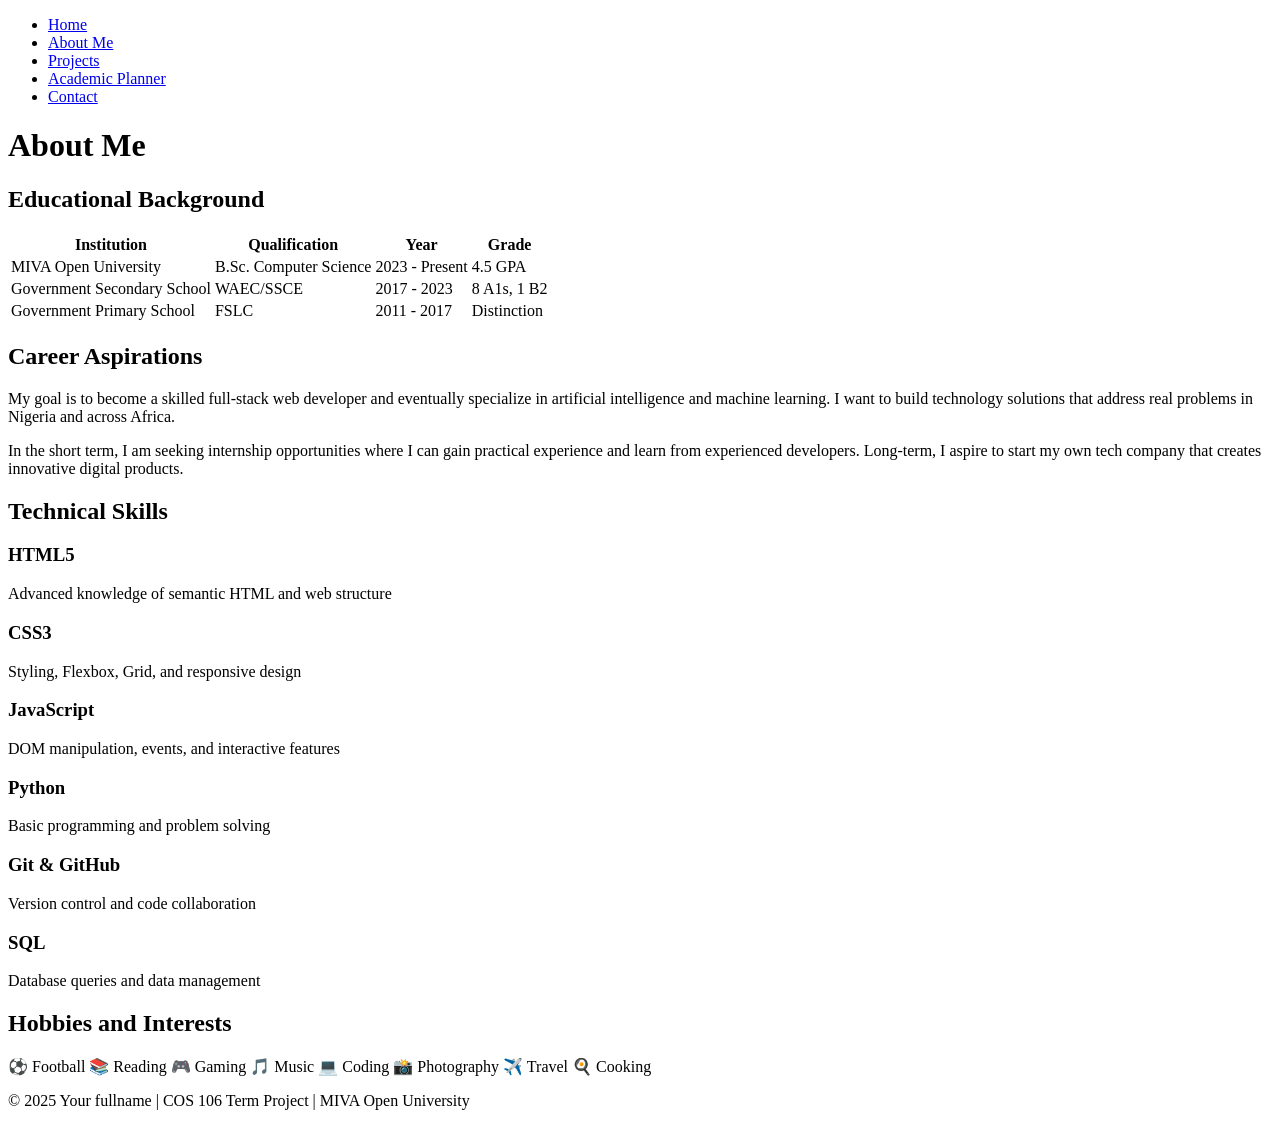
==== about.html @ 4fe2b18b "Add files via upload" ====
<!DOCTYPE html>
<html lang="en">
<head>
  <meta charset="UTF-8">
  <meta name="viewport" content="width=device-width, initial-scale=1.0">
  <title>About Me</title>
  <link rel="stylesheet" href="css/style.css">
</head>
<body>
  
  <nav>
    <ul>
      <li><a href="index.html">Home</a></li>
      <li><a href="about.html">About Me</a></li>
      <li><a href="projects.html">Projects</a></li>
      <li><a href="planner.html">Academic Planner</a></li>
      <li><a href="contact.html">Contact</a></li>
    </ul>
  </nav>

  <div class="container">
    <h1>About Me</h1>
    
    <div class="section">
      <h2>Educational Background</h2>
      <table>
        <thead>
          <tr>
            <th>Institution</th>
            <th>Qualification</th>
            <th>Year</th>
            <th>Grade</th>
          </tr>
        </thead>
        <tbody>
          <tr>
            <td>MIVA Open University</td>
            <td>B.Sc. Computer Science</td>
            <td>2023 - Present</td>
            <td>4.5 GPA</td>
          </tr>
          <tr>
            <td>Government Secondary School</td>
            <td>WAEC/SSCE</td>
            <td>2017 - 2023</td>
            <td>8 A1s, 1 B2</td>
          </tr>
          <tr>
            <td>Government Primary School</td>
            <td>FSLC</td>
            <td>2011 - 2017</td>
            <td>Distinction</td>
          </tr>
        </tbody>
      </table>
    </div>

    <div class="section">
      <h2>Career Aspirations</h2>
      <p>
        My goal is to become a skilled full-stack web developer and eventually specialize in 
        artificial intelligence and machine learning. I want to build technology solutions that 
        address real problems in Nigeria and across Africa.
      </p>
      <p>
        In the short term, I am seeking internship opportunities where I can gain practical 
        experience and learn from experienced developers. Long-term, I aspire to start my own 
        tech company that creates innovative digital products.
      </p>
    </div>

    <div class="section">
      <h2>Technical Skills</h2>
      <div class="skills-list">
        <div class="skill-item">
          <h3>HTML5</h3>
          <p>Advanced knowledge of semantic HTML and web structure</p>
        </div>
        <div class="skill-item">
          <h3>CSS3</h3>
          <p>Styling, Flexbox, Grid, and responsive design</p>
        </div>
        <div class="skill-item">
          <h3>JavaScript</h3>
          <p>DOM manipulation, events, and interactive features</p>
        </div>
        <div class="skill-item">
          <h3>Python</h3>
          <p>Basic programming and problem solving</p>
        </div>
        <div class="skill-item">
          <h3>Git & GitHub</h3>
          <p>Version control and code collaboration</p>
        </div>
        <div class="skill-item">
          <h3>SQL</h3>
          <p>Database queries and data management</p>
        </div>
      </div>
    </div>

    <div class="section">
      <h2>Hobbies and Interests</h2>
      <div class="hobbies-list">
        <span class="hobby-tag">⚽ Football</span>
        <span class="hobby-tag">📚 Reading</span>
        <span class="hobby-tag">🎮 Gaming</span>
        <span class="hobby-tag">🎵 Music</span>
        <span class="hobby-tag">💻 Coding</span>
        <span class="hobby-tag">📸 Photography</span>
        <span class="hobby-tag">✈️ Travel</span>
        <span class="hobby-tag">🍳 Cooking</span>
      </div>
    </div>

  </div>

  <footer>
    <p>&copy; 2025 Your fullname | COS 106 Term Project | MIVA Open University</p>
  </footer>

  <script src="js/main.js"></script>
</body>
</html>
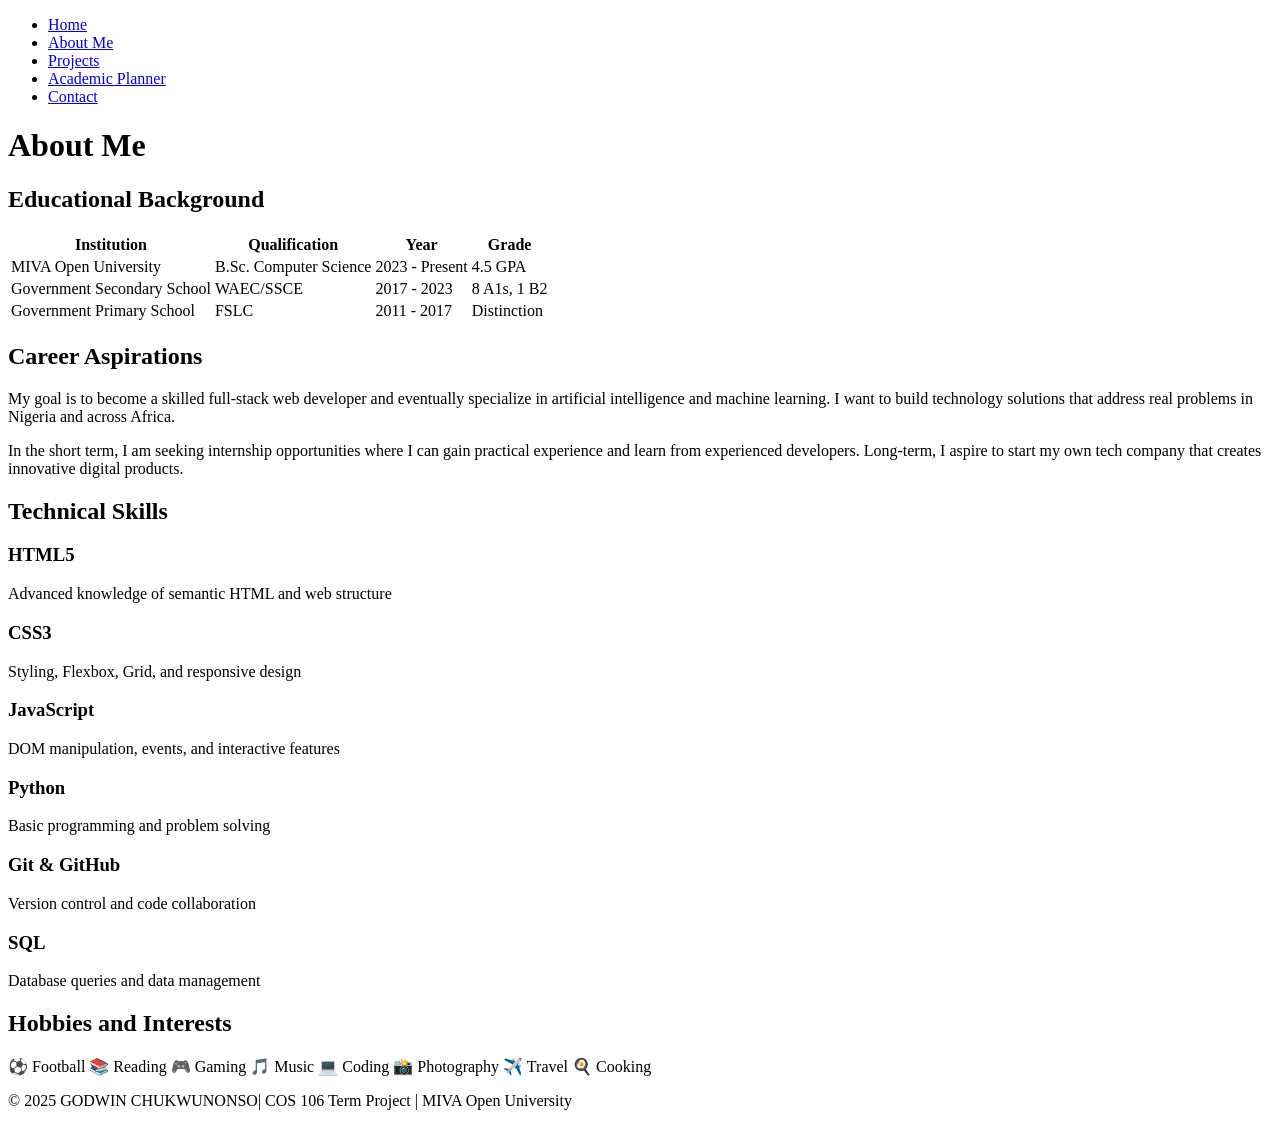
==== commit d64a823f: "Update about.html" ====
--- a/about.html
+++ b/about.html
@@ -116,7 +116,7 @@
   </div>
 
   <footer>
-    <p>&copy; 2025 Your fullname | COS 106 Term Project | MIVA Open University</p>
+    <p>&copy; 2025 GODWIN CHUKWUNONSO| COS 106 Term Project | MIVA Open University</p>
   </footer>
 
   <script src="js/main.js"></script>
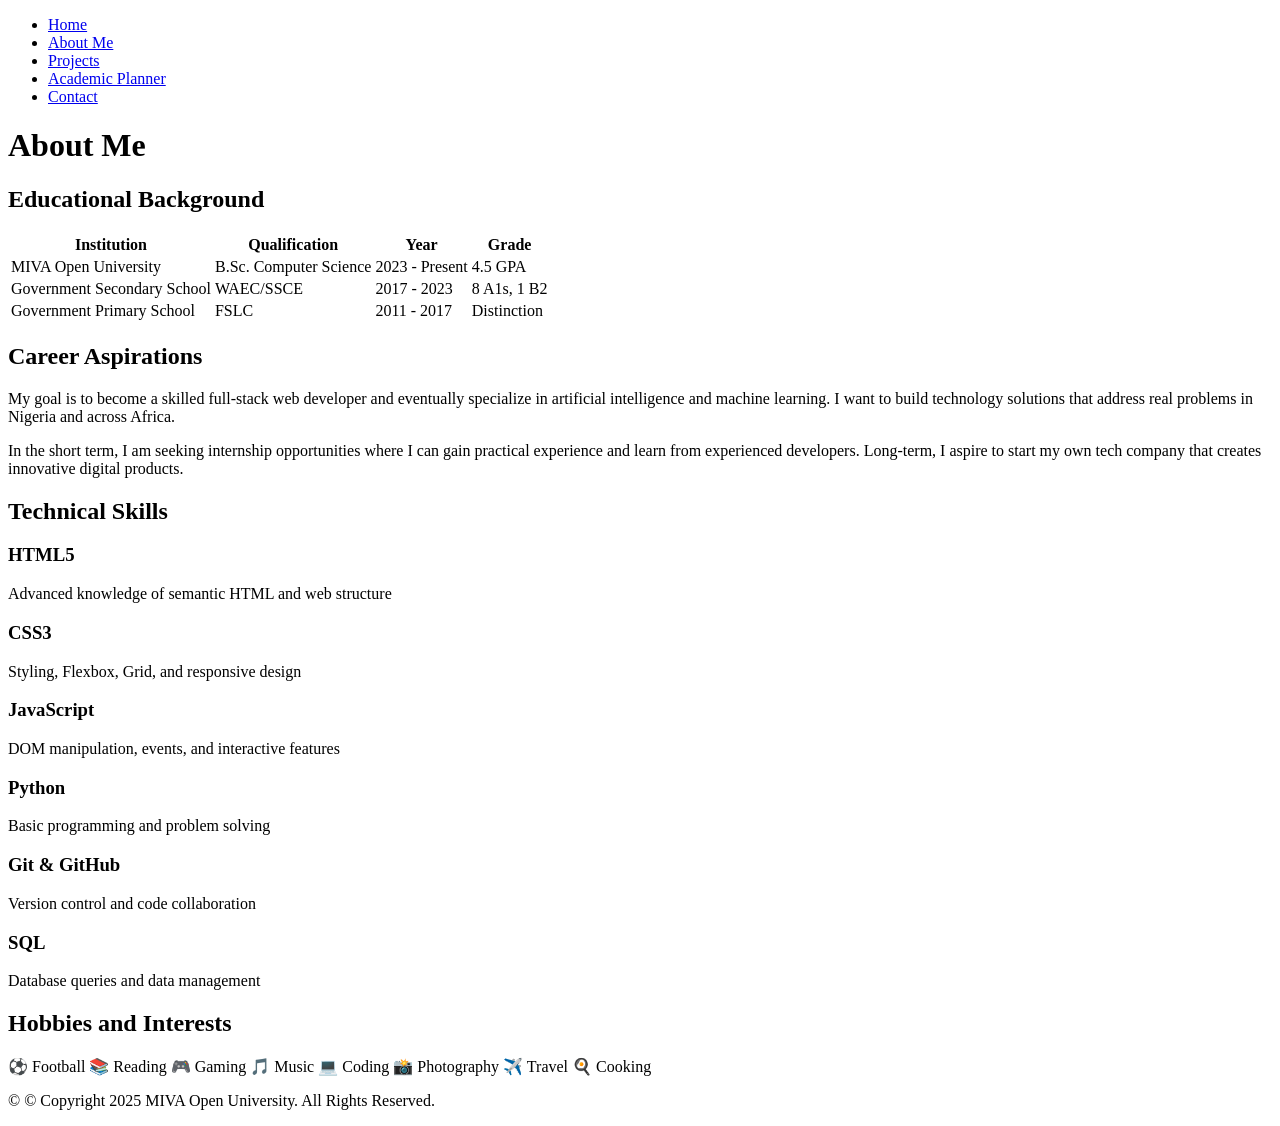
==== commit 78251f5f: "Update about.html" ====
--- a/about.html
+++ b/about.html
@@ -116,7 +116,7 @@
   </div>
 
   <footer>
-    <p>&copy; 2025 GODWIN CHUKWUNONSO| COS 106 Term Project | MIVA Open University</p>
+    <p>&copy; © Copyright 2025 MIVA Open University. All Rights Reserved.</p>
   </footer>
 
   <script src="js/main.js"></script>
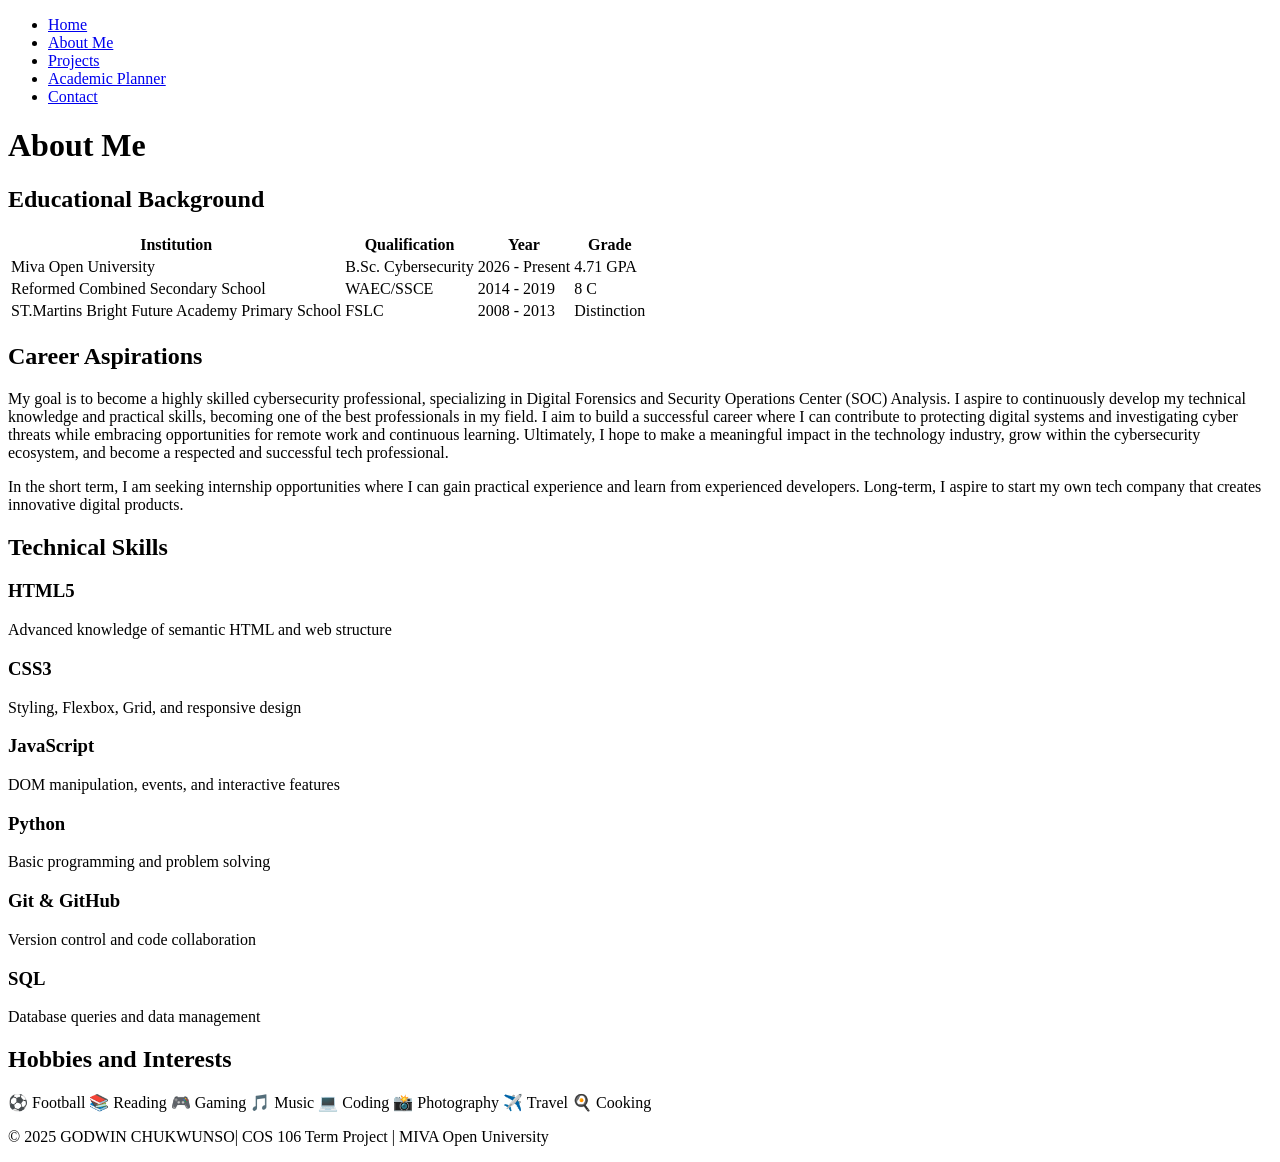
==== commit b307d147: "Update about.html" ====
--- a/about.html
+++ b/about.html
@@ -7,7 +7,7 @@
   <link rel="stylesheet" href="css/style.css">
 </head>
 <body>
-  
+
   <nav>
     <ul>
       <li><a href="index.html">Home</a></li>
@@ -20,7 +20,7 @@
 
   <div class="container">
     <h1>About Me</h1>
-    
+
     <div class="section">
       <h2>Educational Background</h2>
       <table>
@@ -34,21 +34,21 @@
         </thead>
         <tbody>
           <tr>
-            <td>MIVA Open University</td>
-            <td>B.Sc. Computer Science</td>
-            <td>2023 - Present</td>
-            <td>4.5 GPA</td>
+            <td>Miva Open University</td>
+            <td>B.Sc. Cybersecurity</td>
+            <td>2026 - Present</td>
+            <td>4.71 GPA</td>
           </tr>
           <tr>
-            <td>Government Secondary School</td>
+            <td>Reformed Combined Secondary School</td>
             <td>WAEC/SSCE</td>
-            <td>2017 - 2023</td>
-            <td>8 A1s, 1 B2</td>
+            <td>2014 - 2019</td>
+            <td>8 C</td>
           </tr>
           <tr>
-            <td>Government Primary School</td>
+            <td>ST.Martins Bright Future Academy Primary School</td>
             <td>FSLC</td>
-            <td>2011 - 2017</td>
+            <td>2008 - 2013</td>
             <td>Distinction</td>
           </tr>
         </tbody>
@@ -58,9 +58,7 @@
     <div class="section">
       <h2>Career Aspirations</h2>
       <p>
-        My goal is to become a skilled full-stack web developer and eventually specialize in 
-        artificial intelligence and machine learning. I want to build technology solutions that 
-        address real problems in Nigeria and across Africa.
+        My goal is to become a highly skilled cybersecurity professional, specializing in Digital Forensics and Security Operations Center (SOC) Analysis. I aspire to continuously develop my technical knowledge and practical skills, becoming one of the best professionals in my field. I aim to build a successful career where I can contribute to protecting digital systems and investigating cyber threats while embracing opportunities for remote work and continuous learning. Ultimately, I hope to make a meaningful impact in the technology industry, grow within the cybersecurity ecosystem, and become a respected and successful tech professional.
       </p>
       <p>
         In the short term, I am seeking internship opportunities where I can gain practical 
@@ -116,9 +114,9 @@
   </div>
 
   <footer>
-    <p>&copy; © Copyright 2025 MIVA Open University. All Rights Reserved.</p>
+    <p>&copy; 2025 GODWIN CHUKWUNSO| COS 106 Term Project | MIVA Open University</p>
   </footer>
 
   <script src="js/main.js"></script>
 </body>
-</html>
+</html>
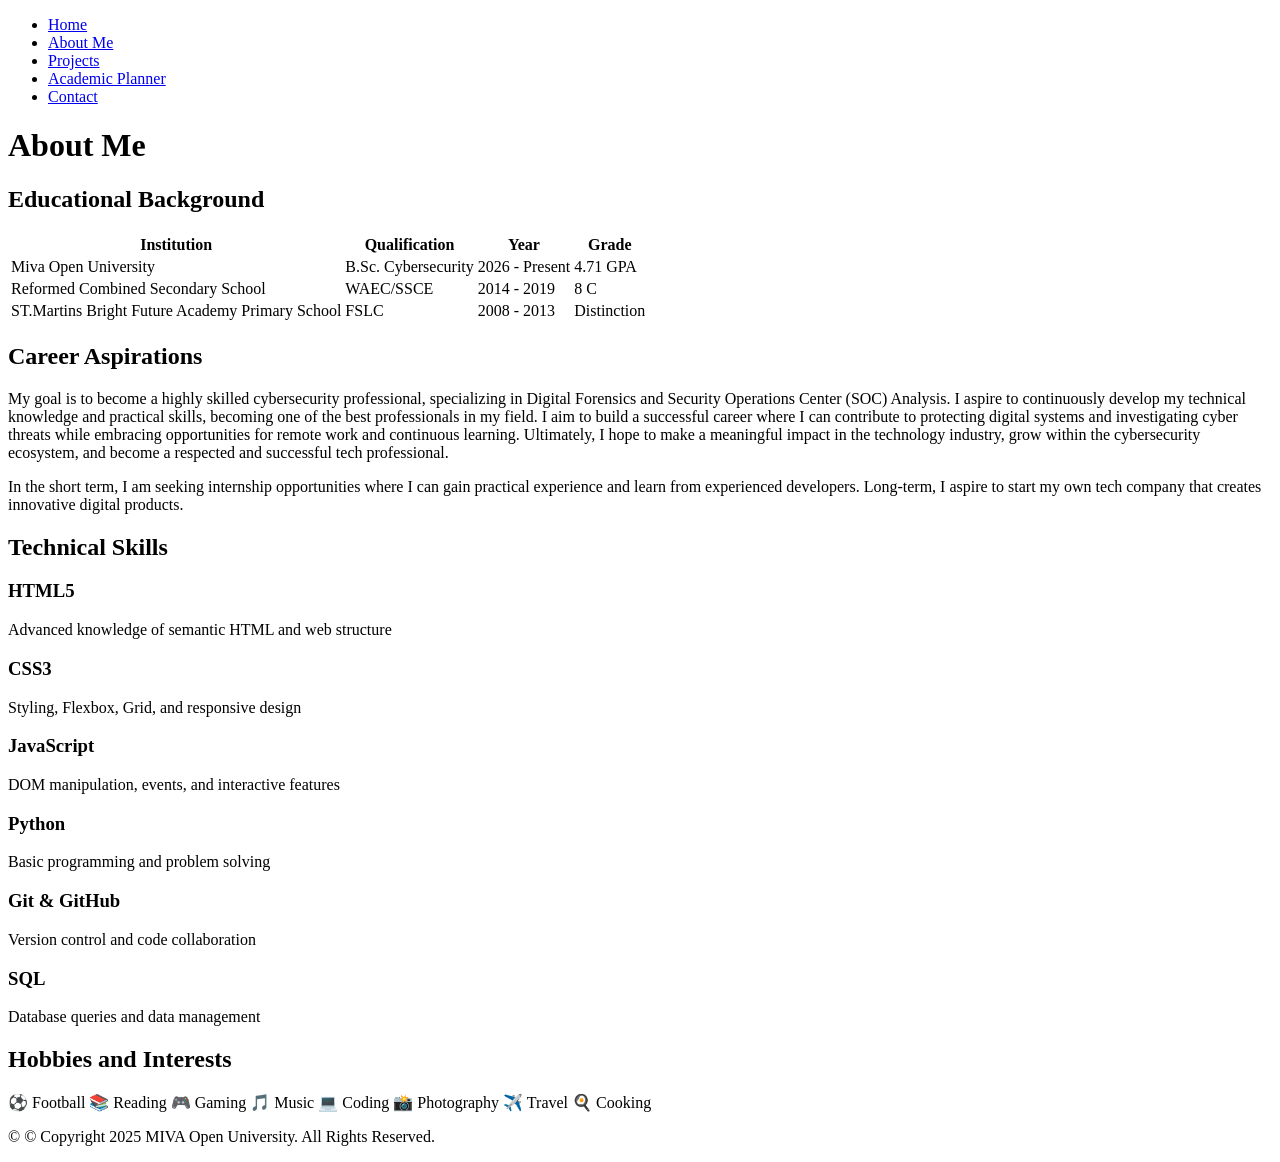
==== commit 033fbcbf: "Update about.html" ====
--- a/about.html
+++ b/about.html
@@ -114,7 +114,7 @@
   </div>
 
   <footer>
-    <p>&copy; 2025 GODWIN CHUKWUNSO| COS 106 Term Project | MIVA Open University</p>
+    <p>&copy; © Copyright 2025 MIVA Open University. All Rights Reserved.</p>
   </footer>
 
   <script src="js/main.js"></script>
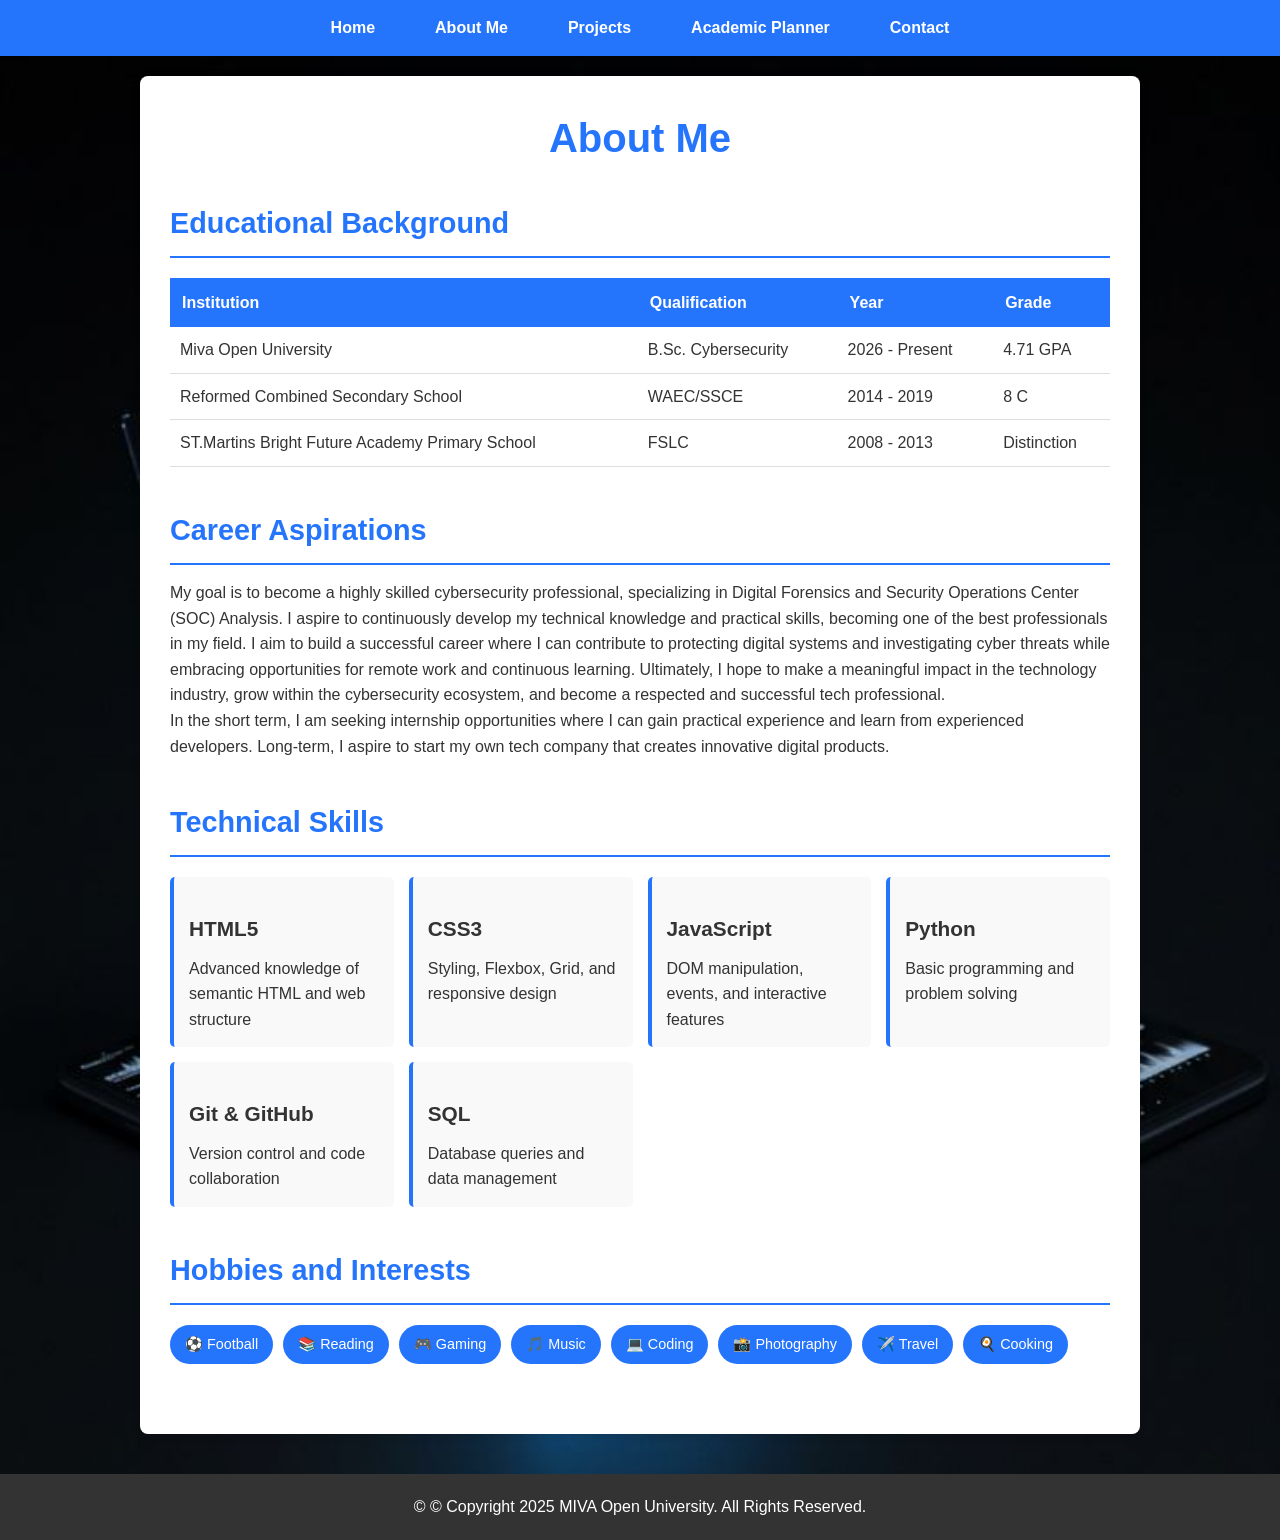
==== commit b3a12ad6: "Update about.html" ====
--- a/about.html
+++ b/about.html
@@ -4,7 +4,7 @@
   <meta charset="UTF-8">
   <meta name="viewport" content="width=device-width, initial-scale=1.0">
   <title>About Me</title>
-  <link rel="stylesheet" href="css/style.css">
+  <link rel="stylesheet" href="style.css">
 </head>
 <body>
 
--- a/style.css
+++ b/style.css
@@ -0,0 +1,347 @@
+* {
+  margin: 0;
+  padding: 0;
+  box-sizing: border-box;
+}
+
+body {
+  font-family: Arial, sans-serif;
+  line-height: 1.6;
+  color: #333;
+  background-color: #f4f4f4;
+background-image: url('background.png');
+background-size: cover;
+background-position: center;
+
+}
+
+img {
+  max-width: 100%;
+  height: auto;
+}
+
+a {
+  color: #2575fc;
+  text-decoration: none;
+}
+
+a:hover {
+  text-decoration: underline;
+}
+
+nav {
+  background-color: #2575fc;
+  color: white;
+  padding: 15px 0;
+  text-align: center;
+}
+
+nav ul {
+  list-style: none;
+  display: flex;
+  justify-content: center;
+  gap: 30px;
+  flex-wrap: wrap;
+}
+
+nav a {
+  color: white;
+  font-weight: bold;
+  padding: 10px 15px;
+}
+
+nav a:hover {
+  background-color: #1a5cd7;
+  border-radius: 5px;
+  text-decoration: none;
+}
+
+.container {
+  max-width: 1000px;
+  margin: 20px auto;
+  padding: 30px;
+  background-color: white;
+  box-shadow: 0 0 10px rgba(0,0,0,0.1);
+  border-radius: 8px;
+}
+
+h1 {
+  color: #2575fc;
+  margin-bottom: 20px;
+  font-size: 2.5em;
+  text-align: center;
+}
+
+h2 {
+  color: #2575fc;
+  margin-top: 30px;
+  margin-bottom: 15px;
+  font-size: 1.8em;
+  border-bottom: 2px solid #2575fc;
+  padding-bottom: 10px;
+}
+
+h3 {
+  color: #333;
+  margin-top: 20px;
+  margin-bottom: 10px;
+  font-size: 1.3em;
+}
+
+.section {
+  margin-bottom: 40px;
+}
+
+.profile-img {
+  width: 100px;
+  height: 100px;
+  border-radius: 50%;
+  display: block;
+  margin: 20px auto;
+  border: 4px solid #2575fc;
+  object-fit: cover;
+}
+
+.skills-list {
+  display: grid;
+  grid-template-columns: repeat(auto-fit, minmax(200px, 1fr));
+  gap: 15px;
+  margin-top: 20px;
+}
+
+.skill-item {
+  background-color: #f9f9f9;
+  padding: 15px;
+  border-left: 4px solid #2575fc;
+  border-radius: 5px;
+}
+
+.projects-grid {
+  display: grid;
+  grid-template-columns: repeat(auto-fit, minmax(280px, 1fr));
+  gap: 25px;
+  margin-top: 20px;
+}
+
+.project-card {
+  background-color: #f9f9f9;
+  padding: 20px;
+  border-radius: 8px;
+  box-shadow: 0 2px 5px rgba(0,0,0,0.1);
+}
+
+.project-card img {
+  width: 100%;
+  height: 200px;
+  object-fit: cover;
+  border-radius: 5px;
+  margin-bottom: 15px;
+}
+
+.project-card h3 {
+  margin-top: 0;
+}
+
+table {
+  width: 100%;
+  border-collapse: collapse;
+  margin-top: 20px;
+}
+
+table th {
+  background-color: #2575fc;
+  color: white;
+  padding: 12px;
+  text-align: left;
+}
+
+table td {
+  padding: 10px;
+  border-bottom: 1px solid #ddd;
+}
+
+table tr:hover {
+  background-color: #f5f5f5;
+}
+
+.hobbies-list {
+  display: flex;
+  flex-wrap: wrap;
+  gap: 10px;
+  margin-top: 20px;
+}
+
+.hobby-tag {
+  background-color: #2575fc;
+  color: white;
+  padding: 8px 15px;
+  border-radius: 20px;
+  font-size: 0.9em;
+}
+
+form {
+  margin-top: 20px;
+}
+
+.form-group {
+  margin-bottom: 20px;
+}
+
+label {
+  display: block;
+  margin-bottom: 5px;
+  font-weight: bold;
+  color: #333;
+}
+
+input,
+textarea {
+  width: 100%;
+  padding: 10px;
+  border: 1px solid #ddd;
+  border-radius: 5px;
+  font-size: 16px;
+  font-family: Arial, sans-serif;
+}
+
+input:focus,
+textarea:focus {
+  outline: none;
+  border-color: #2575fc;
+}
+
+textarea {
+  resize: vertical;
+  min-height: 120px;
+}
+
+button {
+  background-color: #2575fc;
+  color: white;
+  padding: 12px 30px;
+  border: none;
+  border-radius: 5px;
+  cursor: pointer;
+  font-size: 16px;
+  font-weight: bold;
+}
+
+button:hover {
+  background-color: #1a5cd7;
+}
+
+.error {
+  border-color: red !important;
+}
+
+.error-message {
+  color: red;
+  font-size: 0.9em;
+  margin-top: 5px;
+  display: block;
+}
+
+.success-message {
+  background-color: #d4edda;
+  color: #155724;
+  padding: 15px;
+  border-radius: 5px;
+  margin-top: 20px;
+  display: none;
+}
+
+.success-message.show {
+  display: block;
+}
+
+.task-input-container {
+  display: flex;
+  gap: 10px;
+  margin-bottom: 20px;
+}
+
+.task-input-container input {
+  flex: 1;
+}
+
+.task-list {
+  list-style: none;
+  margin-top: 20px;
+}
+
+.task-item {
+  background-color: #f9f9f9;
+  padding: 15px;
+  margin-bottom: 10px;
+  border-radius: 5px;
+  display: flex;
+  justify-content: space-between;
+  align-items: center;
+}
+
+.task-item.completed {
+  opacity: 0.6;
+  text-decoration: line-through;
+}
+
+.task-actions {
+  display: flex;
+  gap: 10px;
+}
+
+.task-actions button {
+  padding: 5px 15px;
+  font-size: 14px;
+}
+
+.delete-btn {
+  background-color: #dc3545;
+}
+
+.delete-btn:hover {
+  background-color: #c82333;
+}
+
+.complete-btn {
+  background-color: #28a745;
+}
+
+.complete-btn:hover {
+  background-color: #218838;
+}
+
+footer {
+  background-color: #333;
+  color: white;
+  text-align: center;
+  padding: 20px 0;
+  margin-top: 40px;
+}
+
+@media (max-width: 768px) {
+  .container {
+    padding: 20px;
+    margin: 10px;
+  }
+  
+  nav ul {
+    flex-direction: column;
+    gap: 10px;
+  }
+  
+  h1 {
+    font-size: 2em;
+  }
+  
+  h2 {
+    font-size: 1.5em;
+  }
+  
+  .projects-grid {
+    grid-template-columns: 1fr;
+  }
+  
+  .task-input-container {
+    flex-direction: column;
+  }
+}
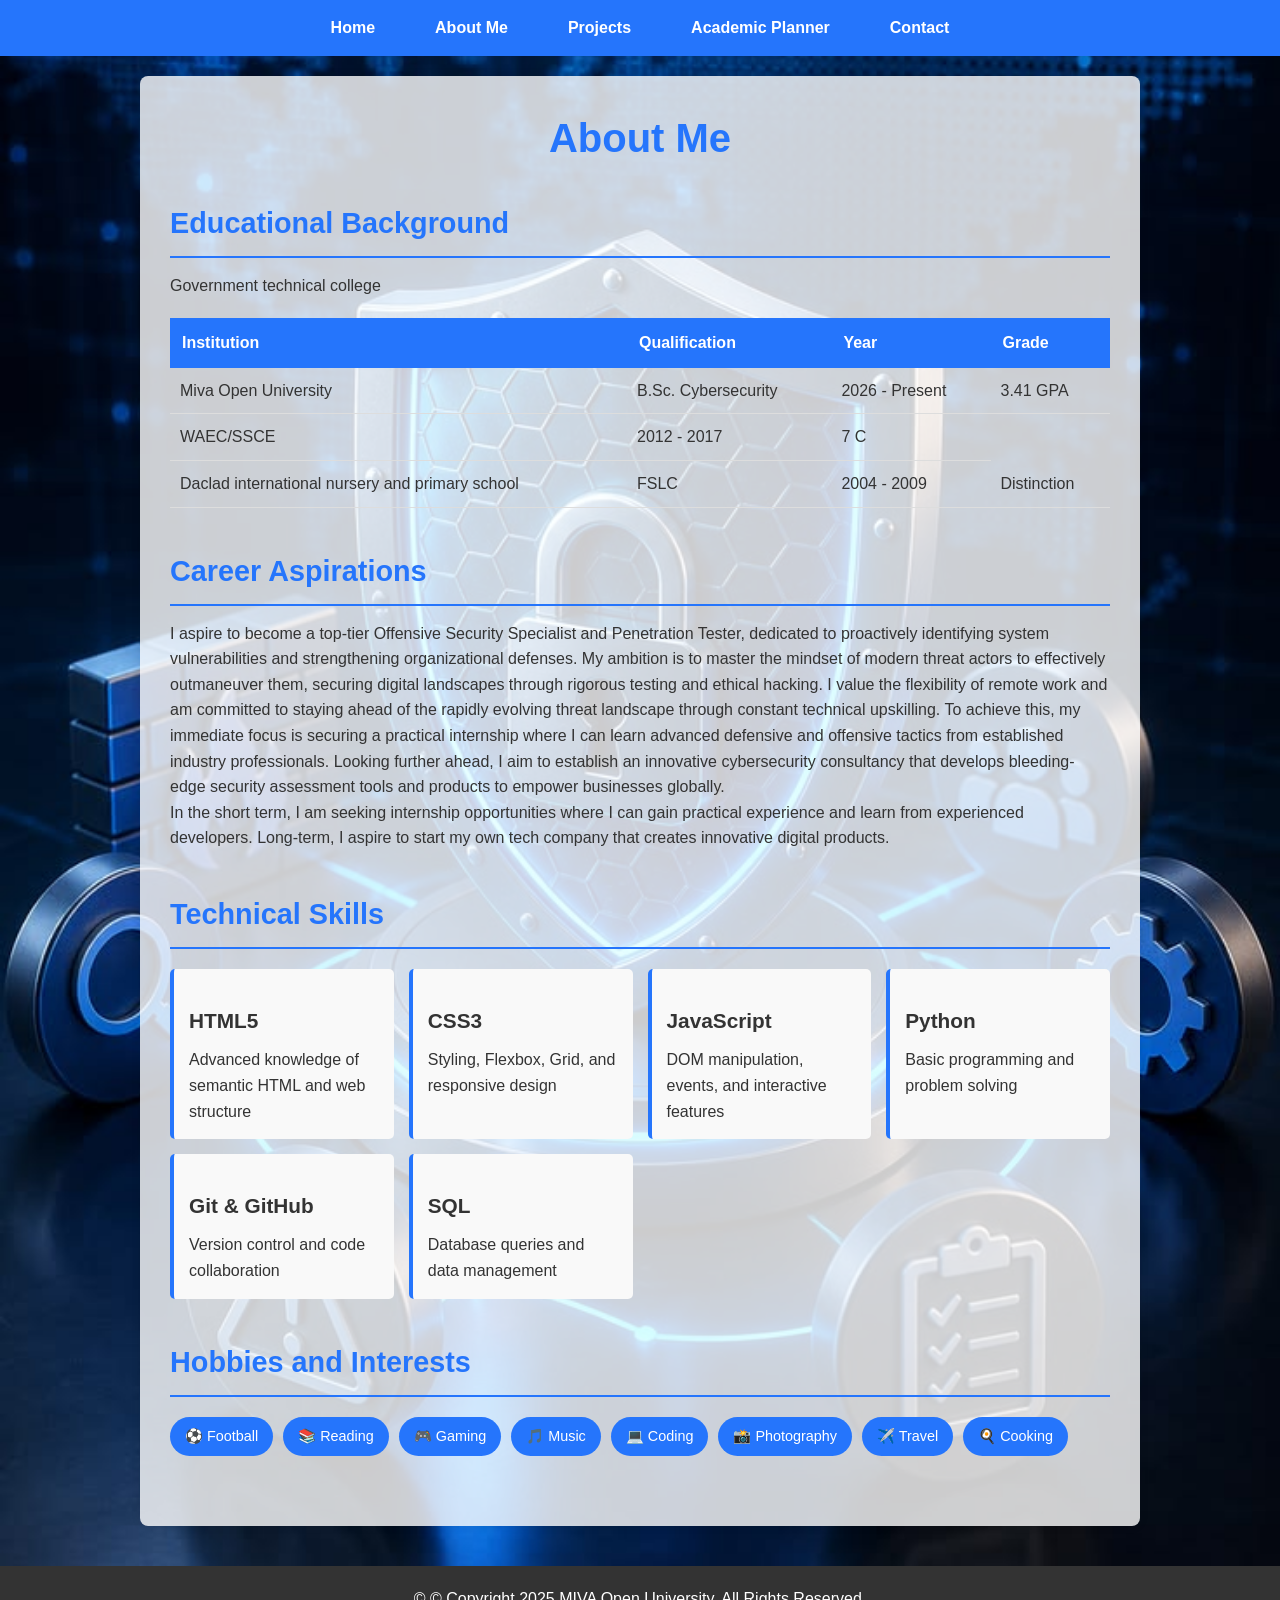
==== commit d9e1a086: "Update about.html" ====
--- a/about.html
+++ b/about.html
@@ -37,18 +37,18 @@
             <td>Miva Open University</td>
             <td>B.Sc. Cybersecurity</td>
             <td>2026 - Present</td>
-            <td>4.71 GPA</td>
+            <td>3.41 GPA</td>
           </tr>
           <tr>
-            <td>Reformed Combined Secondary School</td>
+            Government technical college</td>
             <td>WAEC/SSCE</td>
-            <td>2014 - 2019</td>
-            <td>8 C</td>
+            <td>2012 - 2017</td>
+            <td>7 C</td>
           </tr>
           <tr>
-            <td>ST.Martins Bright Future Academy Primary School</td>
+            <td>Daclad international nursery and primary school</td>
             <td>FSLC</td>
-            <td>2008 - 2013</td>
+            <td>2004 - 2009</td>
             <td>Distinction</td>
           </tr>
         </tbody>
@@ -58,7 +58,8 @@
     <div class="section">
       <h2>Career Aspirations</h2>
       <p>
-        My goal is to become a highly skilled cybersecurity professional, specializing in Digital Forensics and Security Operations Center (SOC) Analysis. I aspire to continuously develop my technical knowledge and practical skills, becoming one of the best professionals in my field. I aim to build a successful career where I can contribute to protecting digital systems and investigating cyber threats while embracing opportunities for remote work and continuous learning. Ultimately, I hope to make a meaningful impact in the technology industry, grow within the cybersecurity ecosystem, and become a respected and successful tech professional.
+        I aspire to become a top-tier Offensive Security Specialist and Penetration Tester, dedicated to proactively identifying system vulnerabilities and strengthening organizational defenses. My ambition is to master the mindset of modern threat actors to effectively outmaneuver them, securing digital landscapes through rigorous testing and ethical hacking. I value the flexibility of remote work and am committed to staying ahead of the rapidly evolving threat landscape through constant technical upskilling.
+To achieve this, my immediate focus is securing a practical internship where I can learn advanced defensive and offensive tactics from established industry professionals. Looking further ahead, I aim to establish an innovative cybersecurity consultancy that develops bleeding-edge security assessment tools and products to empower businesses globally.
       </p>
       <p>
         In the short term, I am seeking internship opportunities where I can gain practical 
--- a/style.css
+++ b/style.css
@@ -60,7 +60,7 @@
   max-width: 1000px;
   margin: 20px auto;
   padding: 30px;
-  background-color: white;
+  background-color: rgba(255, 255, 255, 0.8);
   box-shadow: 0 0 10px rgba(0,0,0,0.1);
   border-radius: 8px;
 }
@@ -93,8 +93,8 @@
 }
 
 .profile-img {
-  width: 100px;
-  height: 100px;
+  width: 200px;
+  height: 200px;
   border-radius: 50%;
   display: block;
   margin: 20px auto;
@@ -345,3 +345,38 @@
     flex-direction: column;
   }
 }
+body::before {
+  content: "";
+  position: fixed;
+  top: 0;
+  left: 0;
+  width: 100%;
+  height: 100%;
+}
+
+.hero-section {
+  position: relative;
+  background: linear-gradient(135deg, #FF9900 0%, #000000 100%);
+  min-height: 100vh;
+  display: flex;
+  flex-direction: column;
+  justify-content: center;
+  align-items: center;
+  color: #fff;
+}
+
+
+.cta-button {
+  background: linear-gradient(to right, #ffcc00, #ff9900);
+  color: #000;
+  padding: 15px 30px;
+  font-weight: bold;
+  border: none;
+  border-radius: 5px;
+  cursor: pointer;
+  transition: transform 0.3s ease;
+}
+
+.cta-button:hover {
+  transform: scale(1.05);
+}
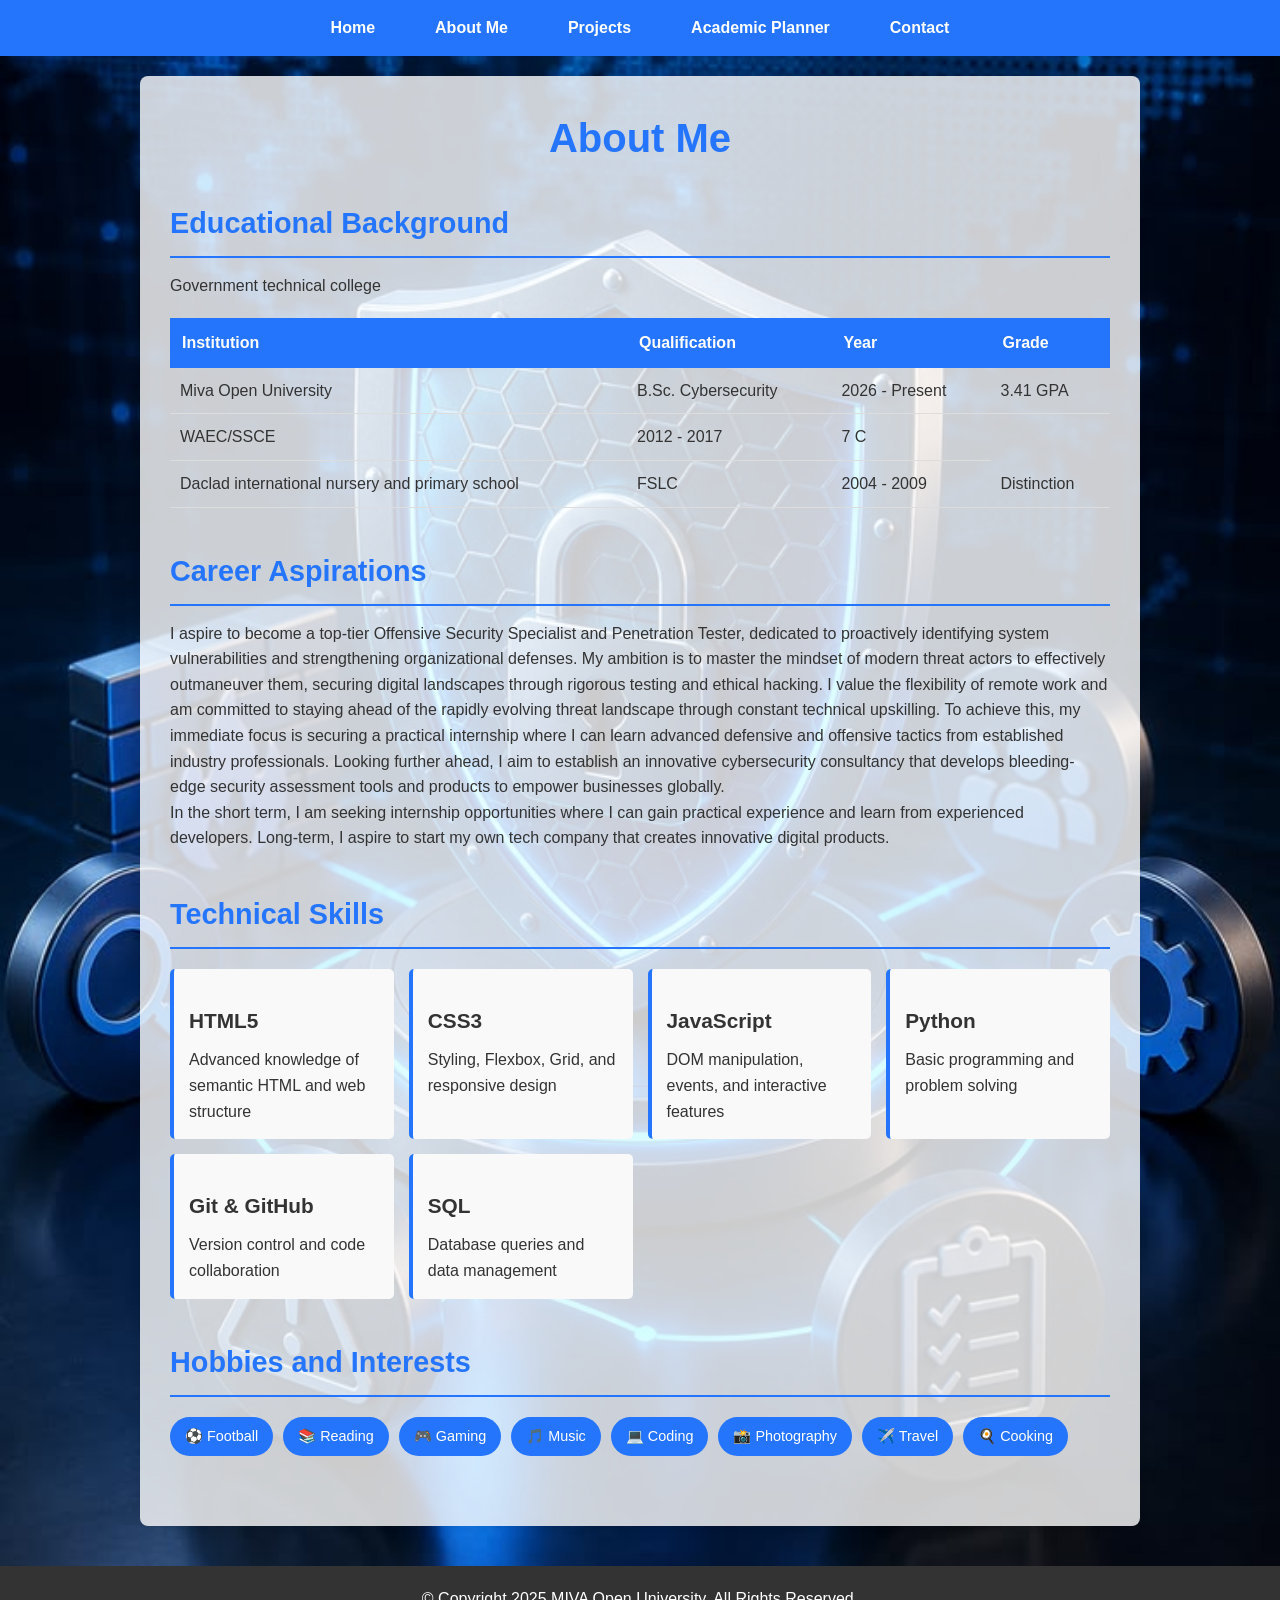
==== commit e83fa8b5: "Update about.html" ====
--- a/about.html
+++ b/about.html
@@ -115,7 +115,7 @@
   </div>
 
   <footer>
-    <p>&copy; © Copyright 2025 MIVA Open University. All Rights Reserved.</p>
+    <p>&copy; Copyright 2025 MIVA Open University. All Rights Reserved.</p>
   </footer>
 
   <script src="js/main.js"></script>
